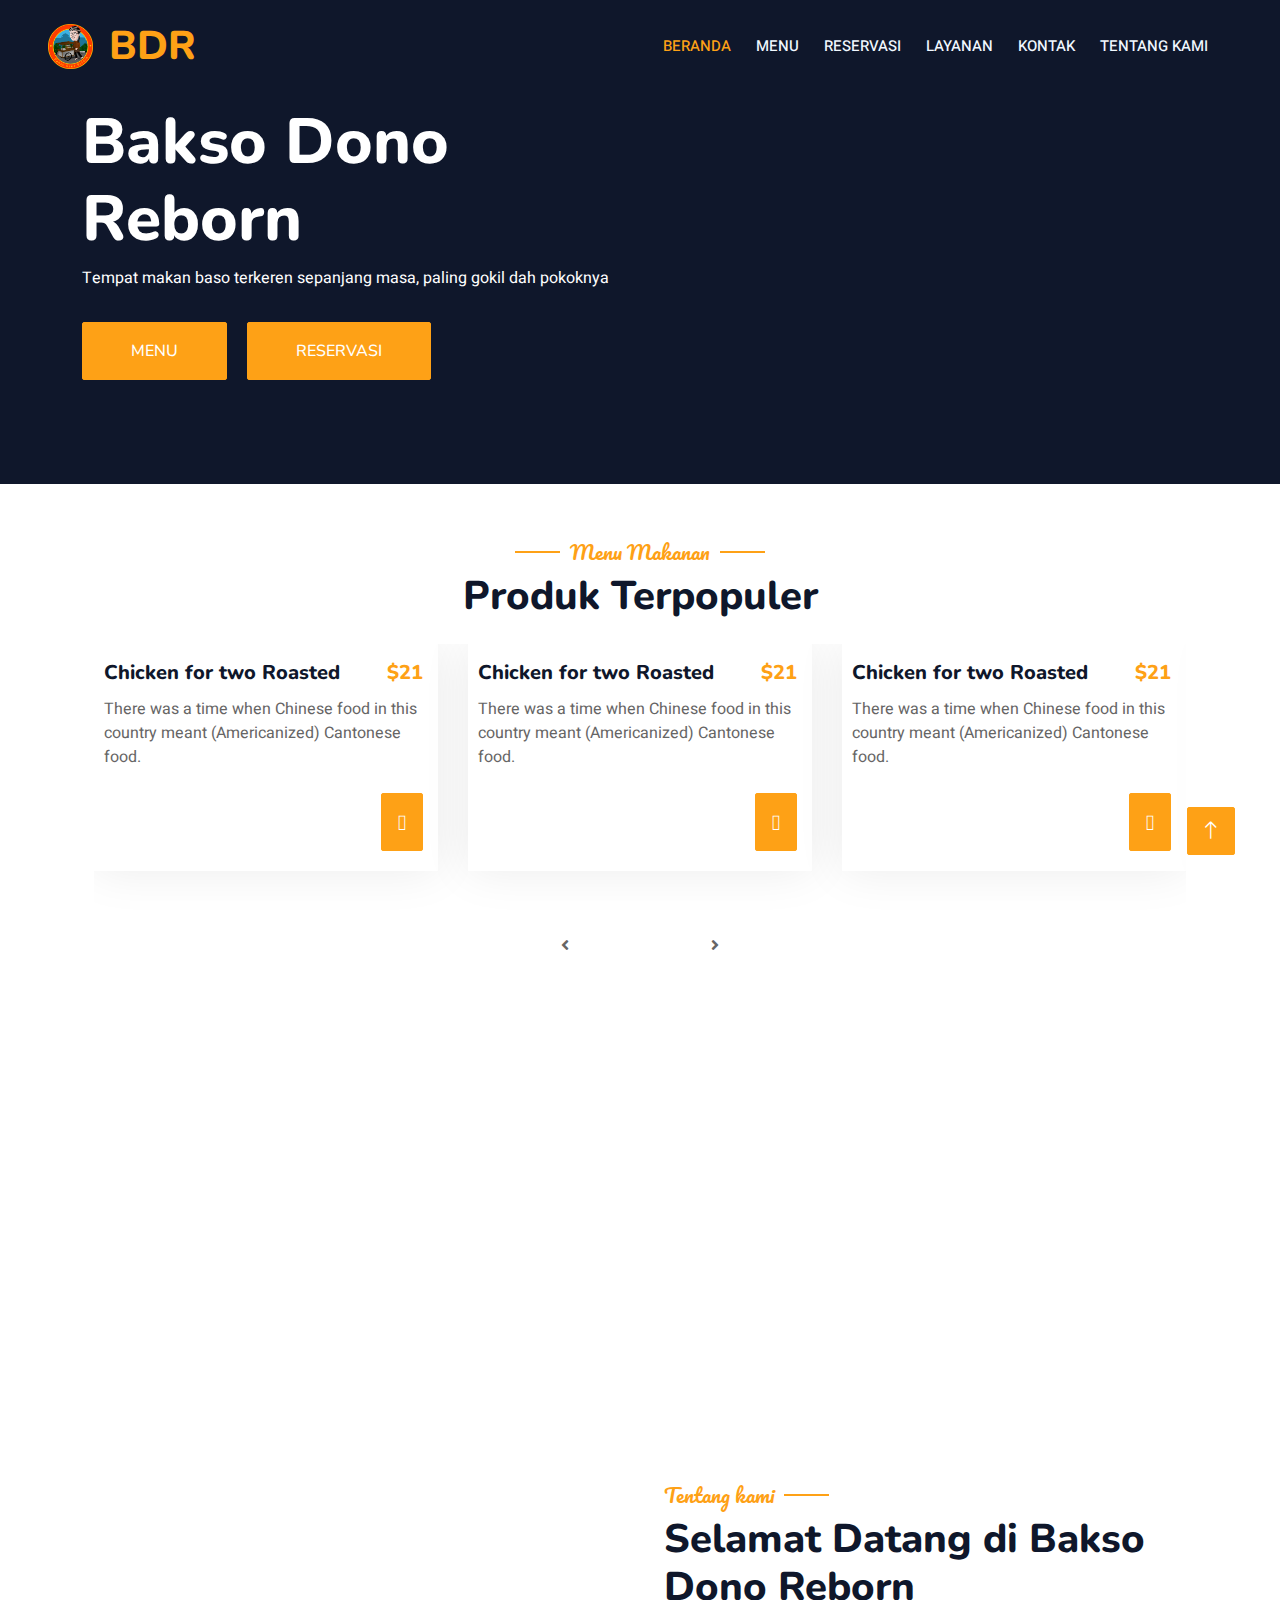
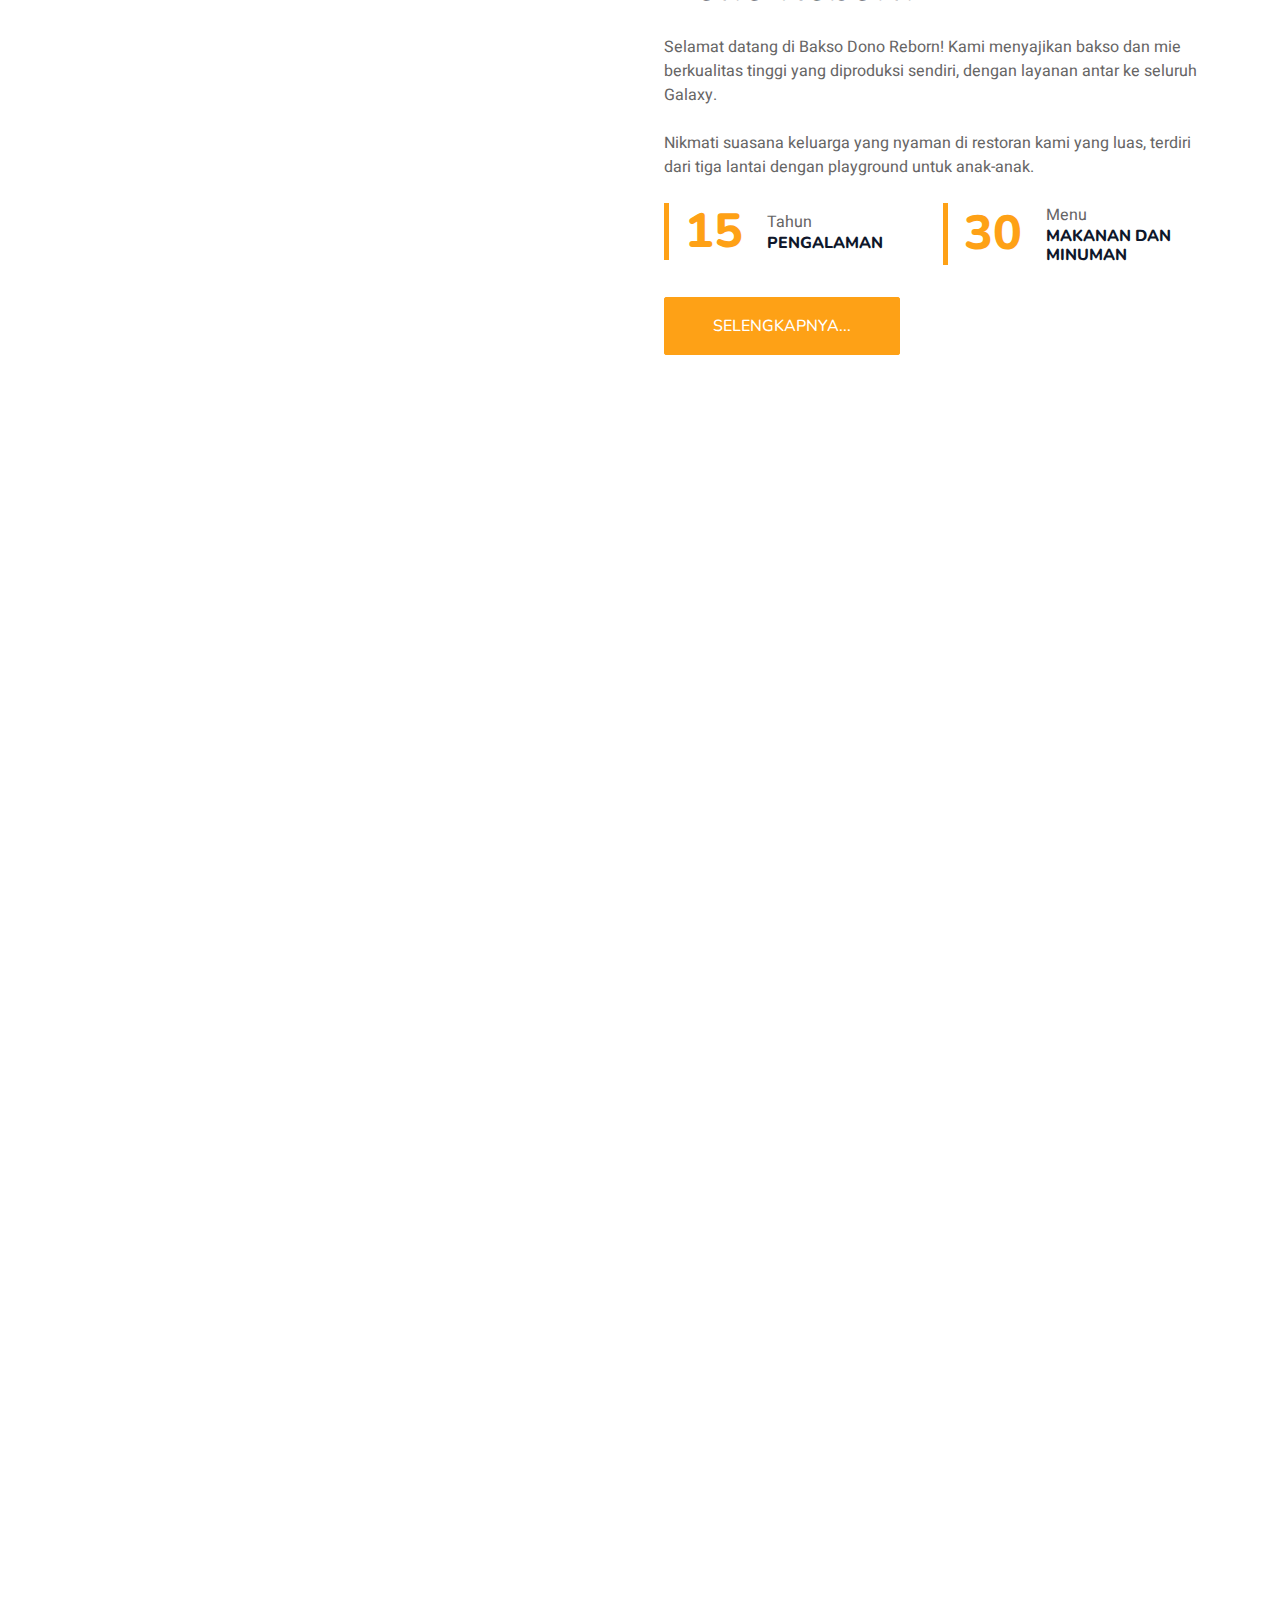
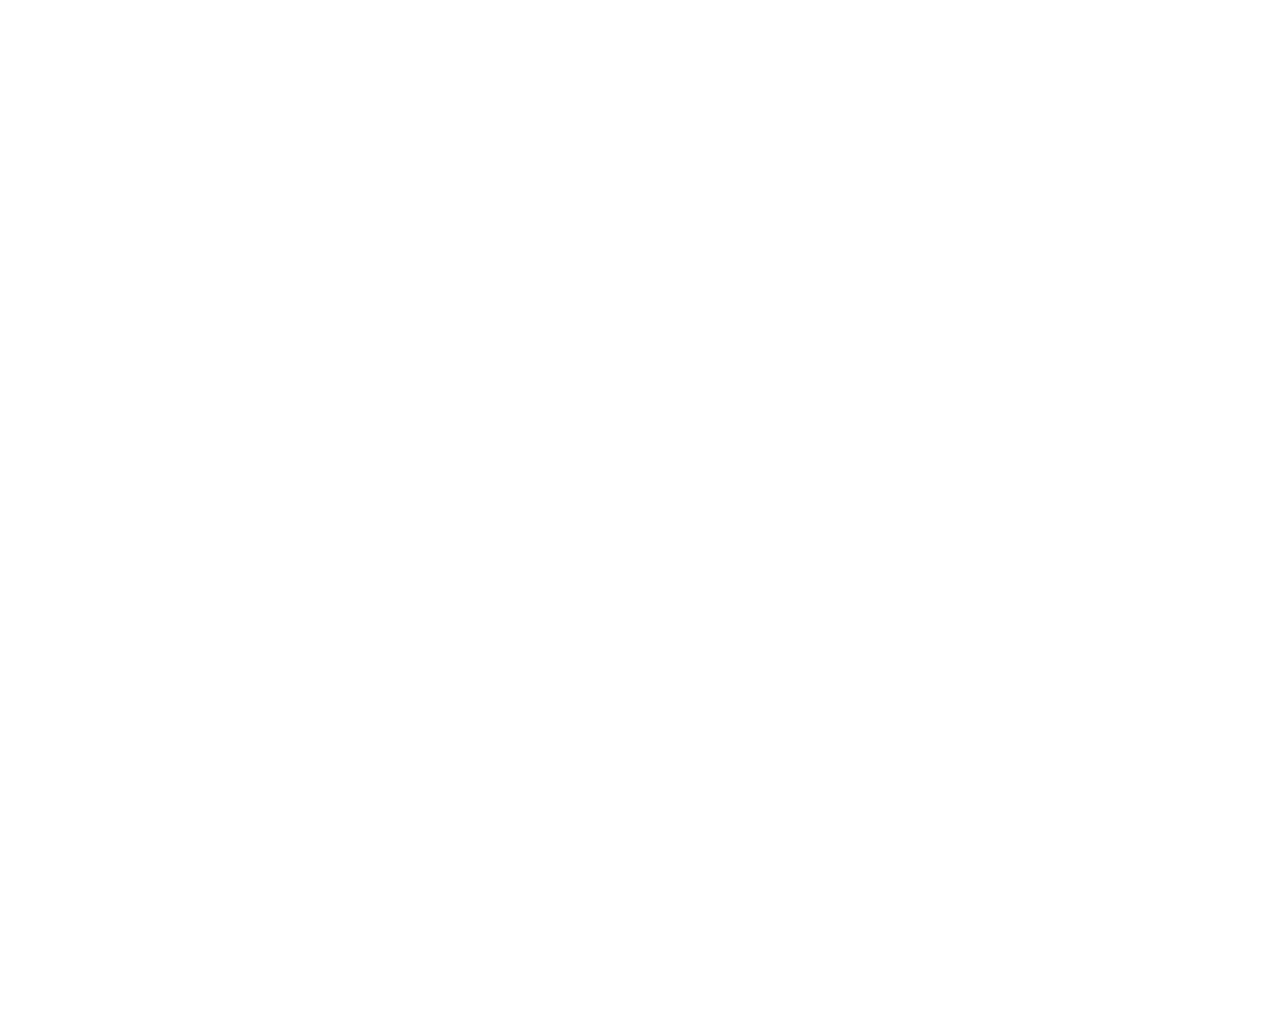
==== index.html @ 2961b0a3 "FIRST COMMIT" ====
<!DOCTYPE html>
<html lang="en">

<head>
    <meta charset="utf-8">
    <title>Restaurant BDR</title>
    <meta content="width=device-width, initial-scale=1.0" name="viewport">
    <meta content="" name="keywords">
    <meta content="" name="description">

    <!-- Favicon -->
    <link href="img/favicon.ico" rel="icon">

    <!-- Google Web Fonts -->
    <link rel="preconnect" href="https://fonts.googleapis.com">
    <link rel="preconnect" href="https://fonts.gstatic.com" crossorigin>
    <link href="https://fonts.googleapis.com/css2?family=Heebo:wght@400;500;600&family=Nunito:wght@600;700;800&family=Pacifico&display=swap" rel="stylesheet">

    <!-- Icon Font Stylesheet -->
    <link href="https://cdnjs.cloudflare.com/ajax/libs/font-awesome/5.10.0/css/all.min.css" rel="stylesheet">
    <link rel='stylesheet' href='https://maxcdn.bootstrapcdn.com/font-awesome/4.7.0/css/font-awesome.min.css'>
    <link href="https://cdn.jsdelivr.net/npm/bootstrap-icons@1.4.1/font/bootstrap-icons.css" rel="stylesheet">

    <!-- Libraries Stylesheet -->
    <link href="lib/animate/animate.min.css" rel="stylesheet">
    <link href="lib/owlcarousel/assets/owl.carousel.min.css" rel="stylesheet">
    <link href="lib/tempusdominus/css/tempusdominus-bootstrap-4.min.css" rel="stylesheet" />

    <!-- Customized Bootstrap Stylesheet -->
    <link href="css/bootstrap.min.css" rel="stylesheet">

    <!-- Template Stylesheet -->
    <link href="css/style.css" rel="stylesheet">
</head>

<body>
    <div class="container-xxl bg-white p-0">
        <!-- Spinner Start -->
        <div id="spinner" class="show bg-white position-fixed translate-middle w-100 vh-100 top-50 start-50 d-flex align-items-center justify-content-center">
            <div class="spinner-border text-primary" style="width: 3rem; height: 3rem;" role="status">
                <span class="sr-only">Loading...</span>
            </div>
        </div>
        <!-- Spinner End -->


        <!-- Navbar & Hero Start -->
        <div class="container-xxl position-relative p-0">
            <div id="navbarcontent"></div>
            <div class="container-xxl py-2 bg-dark hero-header mb-5">
                <div class="container my-5 py-5">
                    <div class="row align-items-center g-5">
                        <div class="col-lg-6 text-center text-lg-start">
                            <h1 class="display-3 text-white animated slideInLeft">Bakso Dono<br>Reborn</h1>
                            <p class="text-white animated slideInLeft mb-4 pb-2">Tempat makan baso terkeren sepanjang masa, paling gokil dah pokoknya</p>
                            <a href="" class="btn btn-primary py-sm-3 px-sm-5 me-3 ">Menu</a>
                            <a href="booking.html" class="btn btn-primary py-sm-3 px-sm-5 me-3 ">Reservasi</a>
                        </div>
                        <div class="col-lg-6 text-center text-lg-end overflow-hidden">
                            <img class="img-fluid" src="img/hero.png" alt="">
                        </div>
                    </div>
                </div>
            </div>
        </div>
        <!-- Navbar & Hero End -->

        <!-- Menu Start -->
        <div class="container-xxl py-2">
            <div class="container">
                <div class="text-center wow fadeInUp" data-wow-delay="0.1s">
                    <h5 class="section-title ff-secondary text-center text-primary fw-normal">Menu Makanan</h5>
                    <h1 class="mb-4">Produk Terpopuler</h1>
                    <div id="popularcontent" class="popularwrp"></div>
                </div>
            </div>
        </div>
        <!-- Menu End -->
         
        <!-- Service Start -->
         
        <div class="container-xxl py-5" id="layanan">
            <div class="container">
                <div class="text-center wow fadeInUp" data-wow-delay="0.1s">
                <h5 class="section-title ff-secondary text-center text-primary fw-normal">Layanan Kami</h5>
                <br/><br>
                </div>
                <div class="row g-4">
                    <div class="col-lg-3 col-sm-6 wow fadeInUp" data-wow-delay="0.1s">
                        <div class="service-item rounded pt-3">
                            <div class="p-4">
                                <i class="fa fa-3x fa-user-tie text-primary mb-4"></i>
                                <h5>Koki Ahli</h5>
                                <p>Koki Ahli kami menyajikan hidangan berkualitas tinggi dengan cita rasa autentik dan presentasi yang memukau.</p>
                            </div>
                        </div>
                    </div>
                    <div class="col-lg-3 col-sm-6 wow fadeInUp" data-wow-delay="0.3s">
                        <div class="service-item rounded pt-3">
                            <div class="p-4">
                                <i class="fa fa-3x fa-utensils text-primary mb-4"></i>
                                <h5>Makanan Berkualitas</h5>
                                <p>Makanan berkualitas menggunakan bahan terbaik, disiapkan dengan keahlian, dan cita rasa sempurna.</p>
                            </div>
                        </div>
                    </div>
                    <div class="col-lg-3 col-sm-6 wow fadeInUp" data-wow-delay="0.5s">
                        <div class="service-item rounded pt-3">
                            <div class="p-4">
                                <i class="fa fa-3x fa-qrcode text-primary mb-4"></i>
                                <h5>Order via QR</h5>
                                <p>Pesan mudah dan cepat melalui QR code di meja, tanpa perlu menunggu pelayan.</p>
                            </div>
                        </div>
                    </div>
                    <div class="col-lg-3 col-sm-6 wow fadeInUp" data-wow-delay="0.7s">
                        <div class="service-item rounded pt-3">
                            <div class="p-4">
                                <i class="fas fa-3x fa-shipping-fast text-primary mb-4"></i>
                                <h5>Pesan Antar</h5>
                                <p>Antarkan pesanan anda ke lokasi dengan gratis ongkir.</p>
                            </div>
                        </div>
                    </div>
                </div>
            </div>
        </div>
        <!-- Service End -->


        <!-- About Start -->
        <div class="container-xxl py-5" id="tentangkami">
            <div class="container">
                <div class="row g-5 align-items-center">
                    <div class="col-lg-6">
                        <div class="row g-3">
                            <div class="col-6 text-start">
                                <img class="img-fluid rounded w-100 wow zoomIn" data-wow-delay="0.1s" src="img/room3.jpg">
                            </div>
                            <div class="col-6 text-start">
                                <img class="img-fluid rounded w-75 wow zoomIn" data-wow-delay="0.3s" src="img/room1.jpg" style="margin-top: 25%;">
                            </div>
                            <div class="col-6 text-end">
                                <img class="img-fluid rounded w-75 wow zoomIn" data-wow-delay="0.5s" src="img/baso1.jpg">
                            </div>
                            <div class="col-6 text-end">
                                <img class="img-fluid rounded w-100 wow zoomIn" data-wow-delay="0.7s" src="img/baso3.jpg">
                            </div>
                        </div>
                    </div>
                    <div class="col-lg-6">
                        <h5 class="section-title ff-secondary text-start text-primary fw-normal">Tentang kami</h5>
                        <h1 class="mb-4">Selamat Datang di Bakso Dono Reborn</h1>
                        <p class="mb-4">Selamat datang di Bakso Dono Reborn! Kami menyajikan bakso dan mie berkualitas tinggi yang diproduksi sendiri, dengan layanan antar ke seluruh Galaxy.</p>
                        <p class="mb-4">Nikmati suasana keluarga yang nyaman di restoran kami yang luas, terdiri dari tiga lantai dengan playground untuk anak-anak.</p>
                        <div class="row g-4 mb-4">
                            <div class="col-sm-6">
                                <div class="d-flex align-items-center border-start border-5 border-primary px-3">
                                    <h1 class="flex-shrink-0 display-5 text-primary mb-0">15</h1>
                                    <div class="ps-4">
                                        <p class="mb-0">Tahun</p>
                                        <h6 class="text-uppercase mb-0">Pengalaman</h6>
                                    </div>
                                </div>
                            </div>
                            <div class="col-sm-6">
                                <div class="d-flex align-items-center border-start border-5 border-primary px-3">
                                    <h1 class="flex-shrink-0 display-5 text-primary mb-0">30</h1>
                                    <div class="ps-4">
                                        <p class="mb-0">Menu</p>
                                        <h6 class="text-uppercase mb-0">Makanan dan Minuman</h6>
                                    </div>
                                </div>
                            </div>
                        </div>
                        <a class="btn btn-primary py-3 px-5 mt-2" href="">Selengkapnya...</a>
                    </div>
                </div>
            </div>
        </div>
        <!-- About End -->


        <!-- Reservation Start -->
        <div class="container-xxl py-5 px-0 wow fadeInUp" data-wow-delay="0.1s">
            <div class="row g-0">
                <div class="col-md-6">
                    <div class="video">
                        <iframe class="player" src="https://www.youtube.com/embed/KyQEZmanhZ0?si=DUNO4cIarjdX7MNG" 
                        title="YouTube video player" frameborder="0" 
                        allow="accelerometer; autoplay; clipboard-write; encrypted-media; gyroscope; picture-in-picture; web-share" 
                        referrerpolicy="strict-origin-when-cross-origin" allowfullscreen></iframe>
                    </div>
                </div>
                <div class="col-md-6 bg-dark d-flex align-items-center">
                    <div class="p-5 wow fadeInUp" data-wow-delay="0.2s">
                        <h5 class="section-title ff-secondary text-start text-primary fw-normal">Reservasi</h5>
                        <h1 class="text-white mb-4">Book meja online</h1>
                        <form>
                            <div class="row g-3">
                                <div class="col-md-6">
                                    <div class="form-floating">
                                        <input type="text" class="form-control" id="name" placeholder="Nama Anda">
                                        <label for="name">Nama Anda</label>
                                    </div>
                                </div>
                                <div class="col-md-6">
                                    <div class="form-floating">
                                        <input type="email" class="form-control" id="email" placeholder="Nomor HP">
                                        <label for="email">Nomor HP</label>
                                    </div>
                                </div>
                                <div class="col-md-6">
                                    <div class="form-floating date" id="date3" data-target-input="nearest">
                                        <input type="text" class="form-control datetimepicker-input" id="datetime" placeholder="Date & Time" data-target="#date3" data-toggle="datetimepicker" />
                                        <label for="datetime">Tanggal</label>
                                    </div>
                                </div>
                                <div class="col-md-6">
                                    <div class="form-floating">
                                        <select class="form-select" id="select1">
                                          <option value="1">1</option>
                                          <option value="1">2</option>
                                          <option value="1">3</option>
                                          <option value="1">4</option>
                                          <option value="1">5</option>
                                          <option value="1">6</option>
                                          <option value="1">7</option>
                                          <option value="1">8</option>
                                          <option value="1">9</option>
                                          <option value="1">10</option>
                                          <option value="1">11</option>
                                          <option value="1">12</option>
                                          <option value="1">13</option>
                                          <option value="1">14</option>
                                          <option value="1">15</option>
                                          <option value="1">16</option>
                                          <option value="1">17</option>
                                          <option value="1">18</option>
                                          <option value="1">19</option>
                                          <option value="1">20</option>
                                          <option value="1">21</option>
                                          <option value="1">22</option>
                                          <option value="1">23</option>
                                          <option value="1">24+</option>
                                          
                                        </select>
                                        <label for="select1">Jumlah Orang</label>
                                      </div>
                                </div>
                                <div class="col-12">
                                    <div class="form-floating">
                                        <textarea class="form-control" placeholder="Special Request" id="message" style="height: 100px"></textarea>
                                        <label for="message">Spesial Request</label>
                                    </div>
                                </div>
                                <div class="col-12">
                                    <button class="btn btn-primary w-100 py-3" type="submit">Reservasi</button>
                                </div>
                            </div>
                        </form>
                    </div>
                </div>
            </div>
        </div>

        <!-- Reservation Start -->


        <!-- Team Start -->
        <div class="container-xxl pt-5 pb-3">
            <div class="container">
                <div class="text-center wow fadeInUp" data-wow-delay="0.1s">
                    <h5 class="section-title ff-secondary text-center text-primary fw-normal">Pekerja Staff</h5>
                    <h1 class="mb-5">Koki Ahli</h1>
                </div>
                <div class="row g-4">
                    <div class="col-lg-3 col-md-6 wow fadeInUp" data-wow-delay="0.1s">
                        <div class="team-item text-center rounded overflow-hidden">
                            <div class="rounded-circle overflow-hidden m-4">
                                <img class="img-fluid" src="img/team-1.jpg" alt="">
                            </div>
                            <h5 class="mb-0">Full Name</h5>
                            <small>Designation</small>
                            <div class="d-flex justify-content-center mt-3">
                                <a class="btn btn-square btn-primary mx-1" href=""><i class="fab fa-facebook-f"></i></a>
                                <a class="btn btn-square btn-primary mx-1" href=""><i class="fab fa-twitter"></i></a>
                                <a class="btn btn-square btn-primary mx-1" href=""><i class="fab fa-instagram"></i></a>
                            </div>
                        </div>
                    </div>
                    <div class="col-lg-3 col-md-6 wow fadeInUp" data-wow-delay="0.3s">
                        <div class="team-item text-center rounded overflow-hidden">
                            <div class="rounded-circle overflow-hidden m-4">
                                <img class="img-fluid" src="img/team-2.jpg" alt="">
                            </div>
                            <h5 class="mb-0">Full Name</h5>
                            <small>Designation</small>
                            <div class="d-flex justify-content-center mt-3">
                                <a class="btn btn-square btn-primary mx-1" href=""><i class="fab fa-facebook-f"></i></a>
                                <a class="btn btn-square btn-primary mx-1" href=""><i class="fab fa-twitter"></i></a>
                                <a class="btn btn-square btn-primary mx-1" href=""><i class="fab fa-instagram"></i></a>
                            </div>
                        </div>
                    </div>
                    <div class="col-lg-3 col-md-6 wow fadeInUp" data-wow-delay="0.5s">
                        <div class="team-item text-center rounded overflow-hidden">
                            <div class="rounded-circle overflow-hidden m-4">
                                <img class="img-fluid" src="img/team-3.jpg" alt="">
                            </div>
                            <h5 class="mb-0">Full Name</h5>
                            <small>Designation</small>
                            <div class="d-flex justify-content-center mt-3">
                                <a class="btn btn-square btn-primary mx-1" href=""><i class="fab fa-facebook-f"></i></a>
                                <a class="btn btn-square btn-primary mx-1" href=""><i class="fab fa-twitter"></i></a>
                                <a class="btn btn-square btn-primary mx-1" href=""><i class="fab fa-instagram"></i></a>
                            </div>
                        </div>
                    </div>
                    <div class="col-lg-3 col-md-6 wow fadeInUp" data-wow-delay="0.7s">
                        <div class="team-item text-center rounded overflow-hidden">
                            <div class="rounded-circle overflow-hidden m-4">
                                <img class="img-fluid" src="img/team-4.jpg" alt="">
                            </div>
                            <h5 class="mb-0">Full Name</h5>
                            <small>Designation</small>
                            <div class="d-flex justify-content-center mt-3">
                                <a class="btn btn-square btn-primary mx-1" href=""><i class="fab fa-facebook-f"></i></a>
                                <a class="btn btn-square btn-primary mx-1" href=""><i class="fab fa-twitter"></i></a>
                                <a class="btn btn-square btn-primary mx-1" href=""><i class="fab fa-instagram"></i></a>
                            </div>
                        </div>
                    </div>
                </div>
            </div>
        </div>
        <!-- Team End -->


        <!-- Testimonial Start -->
        <div id="feedbackcontent"></div>
        <!-- Testimonial End -->
        

        <!-- Footer Start -->
        <div id="footercontent"></div>
        <!-- Footer End -->


        <!-- Back to Top -->
        <a href="#" class="btn btn-lg btn-primary btn-lg-square back-to-top"><i class="bi bi-arrow-up"></i></a>
    </div>

    <!-- JavaScript Libraries -->
    <script src="https://code.jquery.com/jquery-3.4.1.min.js"></script>
    <script src="https://cdn.jsdelivr.net/npm/bootstrap@5.0.0/dist/js/bootstrap.bundle.min.js"></script>
    <script src="lib/wow/wow.min.js"></script>
    <script src="lib/easing/easing.min.js"></script>
    <script src="lib/waypoints/waypoints.min.js"></script>
    <script src="lib/counterup/counterup.min.js"></script>
    <script src="lib/owlcarousel/owl.carousel.min.js"></script>
    <script src="lib/tempusdominus/js/moment.min.js"></script>
    <script src="lib/tempusdominus/js/moment-timezone.min.js"></script>
    <script src="lib/tempusdominus/js/tempusdominus-bootstrap-4.min.js"></script>
    <script src="https://cdnjs.cloudflare.com/ajax/libs/jquery/3.7.1/jquery.min.js" integrity="sha512-v2CJ7UaYy4JwqLDIrZUI/4hqeoQieOmAZNXBeQyjo21dadnwR+8ZaIJVT8EE2iyI61OV8e6M8PP2/4hpQINQ/g==" crossorigin="anonymous" referrerpolicy="no-referrer"></script>
    <script>
        $(function(){
            $("#navbarcontent").load("navbar.html");
            $("#footercontent").load("footer.html");
            $("#feedbackcontent").load("feedbackcontent.html");
            $("#popularcontent").load("slider.html");
        })
    </script>
    <!-- Template Javascript -->
    <script src="js/main.js"></script>
    <script src="jquery.min.js"></script>
    <script src="lib/owlcarousel/owl.carousel.min.js"></script>
</body>

</html>
---- css/style.css ----
/********** Template CSS **********/
:root {
    --primary: #FEA116;
    --light: #F1F8FF;
    --dark: #0F172B;
}

html {
    scroll-behavior: smooth;
}

.ff-secondary {
    font-family: 'Pacifico', cursive;
}

.fw-medium {
    font-weight: 600 !important;
}

.fw-semi-bold {
    font-weight: 700 !important;
}

.back-to-top {
    position: fixed;
    display: none;
    right: 45px;
    bottom: 45px;
    z-index: 99;
}


/*** Spinner ***/
#spinner {
    opacity: 0;
    visibility: hidden;
    transition: opacity .5s ease-out, visibility 0s linear .5s;
    z-index: 99999;
}

#spinner.show {
    transition: opacity .5s ease-out, visibility 0s linear 0s;
    visibility: visible;
    opacity: 1;
}


/*** Button ***/
.btn {
    font-family: 'Nunito', sans-serif;
    font-weight: 500;
    text-transform: uppercase;
    transition: .5s;
}

.btn.btn-primary,
.btn.btn-secondary {
    color: #FFFFFF;
}

.btn-square {
    width: 38px;
    height: 38px;
}

.btn-sm-square {
    width: 32px;
    height: 32px;
}

.btn-lg-square {
    width: 48px;
    height: 48px;
}

.btn-square,
.btn-sm-square,
.btn-lg-square {
    padding: 0;
    display: flex;
    align-items: center;
    justify-content: center;
    font-weight: normal;
    border-radius: 2px;
}


/*** Navbar ***/
.navbar-dark .navbar-nav .nav-link {
    position: relative;
    margin-left: 25px;
    padding: 35px 0;
    font-size: 15px;
    color: var(--light) !important;
    text-transform: uppercase;
    font-weight: 500;
    outline: none;
    transition: .5s;
}

.sticky-top.navbar-dark .navbar-nav .nav-link {
    padding: 20px 0;
}

.navbar-dark .navbar-nav .nav-link:hover,
.navbar-dark .navbar-nav .nav-link.active {
    color: var(--primary) !important;
}

.navbar-dark .navbar-brand img {
    max-height: 60px;
    transition: .5s;
}

.sticky-top.navbar-dark .navbar-brand img {
    max-height: 45px;
}

@media (max-width: 991.98px) {
    .sticky-top.navbar-dark {
        position: relative;
    }

    .navbar-dark .navbar-collapse {
        margin-top: 15px;
        border-top: 1px solid rgba(255, 255, 255, .1)
    }

    .navbar-dark .navbar-nav .nav-link,
    .sticky-top.navbar-dark .navbar-nav .nav-link {
        padding: 10px 0;
        margin-left: 0;
    }

    .navbar-dark .navbar-brand img {
        max-height: 45px;
    }
}

@media (min-width: 992px) {
    .navbar-dark {
        position: absolute;
        width: 100%;
        top: 0;
        left: 0;
        z-index: 999;
        background: transparent !important;
    }
    
    .sticky-top.navbar-dark {
        position: fixed;
        background: var(--dark) !important;
    }
}


/*** Hero Header ***/
.hero-header {
    background: linear-gradient(rgba(15, 23, 43, .9), rgba(15, 23, 43, .9)), url(../img/bg-hero.jpg);
    background-position: center center;
    background-repeat: no-repeat;
    background-size: cover;
}

.hero-header img {
    animation: imgRotate 50s linear infinite;
}

@keyframes imgRotate { 
    100% { 
        transform: rotate(360deg); 
    } 
}

.breadcrumb-item + .breadcrumb-item::before {
    color: rgba(255, 255, 255, .5);
}


/*** Section Title ***/
.section-title {
    position: relative;
    display: inline-block;
}

.section-title::before {
    position: absolute;
    content: "";
    width: 45px;
    height: 2px;
    top: 50%;
    left: -55px;
    margin-top: -1px;
    background: var(--primary);
}

.section-title::after {
    position: absolute;
    content: "";
    width: 45px;
    height: 2px;
    top: 50%;
    right: -55px;
    margin-top: -1px;
    background: var(--primary);
}

.section-title.text-start::before,
.section-title.text-end::after {
    display: none;
}


/*** Service ***/
.service-item {
    box-shadow: 0 0 45px rgba(0, 0, 0, .08);
    transition: .5s;
}
/* 
.service-item:hover {
    background: var(--primary);
} */

.service-item * {
    transition: .5s;
}

/* .service-item:hover * {
    color: var(--dark) !important;
} */


/*** Food Menu ***/
.nav-pills .nav-item .active {
    border-bottom: 2px solid var(--primary);
}


/*** Youtube Video ***/
.video {
    position: relative;
    height: 100%;
    min-height: 225px;
    /* background: linear-gradient(rgba(15, 23, 43, .1), rgba(15, 23, 43, .1)), url(../img/video.jpg); */
    background-position: center center;
    background-repeat: no-repeat;
    background-size: cover;
}

.player {
    aspect-ratio: 16 / 14;
    width: 100%;
}

.video .btn-play {
    position: absolute;
    z-index: 3;
    top: 50%;
    left: 50%;
    transform: translateX(-50%) translateY(-50%);
    box-sizing: content-box;
    display: block;
    width: 32px;
    height: 44px;
    border-radius: 50%;
    border: none;
    outline: none;
    padding: 18px 20px 18px 28px;
}

.video .btn-play:before {
    content: "";
    position: absolute;
    z-index: 0;
    left: 50%;
    top: 50%;
    transform: translateX(-50%) translateY(-50%);
    display: block;
    width: 100px;
    height: 100px;
    background: var(--primary);
    border-radius: 50%;
    animation: pulse-border 1500ms ease-out infinite;
}

.video .btn-play:after {
    content: "";
    position: absolute;
    z-index: 1;
    left: 50%;
    top: 50%;
    transform: translateX(-50%) translateY(-50%);
    display: block;
    width: 100px;
    height: 100px;
    background: var(--primary);
    border-radius: 50%;
    transition: all 200ms;
}

.video .btn-play img {
    position: relative;
    z-index: 3;
    max-width: 100%;
    width: auto;
    height: auto;
}

.video .btn-play span {
    display: block;
    position: relative;
    z-index: 3;
    width: 0;
    height: 0;
    border-left: 32px solid var(--dark);
    border-top: 22px solid transparent;
    border-bottom: 22px solid transparent;
}

@keyframes pulse-border {
    0% {
        transform: translateX(-50%) translateY(-50%) translateZ(0) scale(1);
        opacity: 1;
    }

    100% {
        transform: translateX(-50%) translateY(-50%) translateZ(0) scale(1.5);
        opacity: 0;
    }
}

#videoModal {
    z-index: 99999;
}

#videoModal .modal-dialog {
    position: relative;
    max-width: 800px;
    margin: 60px auto 0 auto;
}

#videoModal .modal-body {
    position: relative;
    padding: 0px;
}

#videoModal .close {
    position: absolute;
    width: 30px;
    height: 30px;
    right: 0px;
    top: -30px;
    z-index: 999;
    font-size: 30px;
    font-weight: normal;
    color: #FFFFFF;
    background: #000000;
    opacity: 1;
}


/*** Team ***/
.team-item {
    box-shadow: 0 0 45px rgba(0, 0, 0, .08);
    height: calc(100% - 38px);
    transition: .5s;
}

.team-item img {
    transition: .5s;
}

.team-item:hover img {
    transform: scale(1.1);
}

.team-item:hover {
    height: 100%;
}

.team-item .btn {
    border-radius: 38px 38px 0 0;
}


/*** Testimonial ***/
.testimonial-carousel .owl-item .testimonial-item,
.testimonial-carousel .owl-item.center .testimonial-item * {
    transition: .5s;
}

.testimonial-carousel .owl-item.center .testimonial-item {
    background: var(--primary) !important;
    border-color: var(--primary) !important;
}

.testimonial-carousel .owl-item.center .testimonial-item * {
    color: var(--light) !important;
}

.testimonial-carousel .owl-dots {
    margin-top: 24px;
    display: flex;
    align-items: flex-end;
    justify-content: center;
}

.testimonial-carousel .owl-dot {
    position: relative;
    display: inline-block;
    margin: 0 5px;
    width: 15px;
    height: 15px;
    border: 1px solid #CCCCCC;
    border-radius: 15px;
    transition: .5s;
}

.testimonial-carousel .owl-dot.active {
    background: var(--primary);
    border-color: var(--primary);
}


/*** Footer ***/
.footer .btn.btn-social {
    margin-right: 5px;
    width: 35px;
    height: 35px;
    display: flex;
    align-items: center;
    justify-content: center;
    color: var(--light);
    border: 1px solid #FFFFFF;
    border-radius: 35px;
    transition: .3s;
}

.footer .btn.btn-social:hover {
    color: var(--primary);
}

.footer .btn.btn-link {
    display: block;
    margin-bottom: 5px;
    padding: 0;
    text-align: left;
    color: #FFFFFF;
    font-size: 15px;
    font-weight: normal;
    text-transform: capitalize;
    transition: .3s;
}

.footer .btn.btn-link::before {
    position: relative;
    content: "\f105";
    font-family: "Font Awesome 5 Free";
    font-weight: 900;
    margin-right: 10px;
}

.footer .btn.btn-link:hover {
    letter-spacing: 1px;
    box-shadow: none;
}

.footer .copyright {
    padding: 25px 0;
    font-size: 15px;
    border-top: 1px solid rgba(256, 256, 256, .1);
}

.footer .copyright a {
    color: var(--light);
}

.footer .footer-menu a {
    margin-right: 15px;
    padding-right: 15px;
    border-right: 1px solid rgba(255, 255, 255, .1);
}

.footer .footer-menu a:last-child {
    margin-right: 0;
    padding-right: 0;
    border-right: none;
}
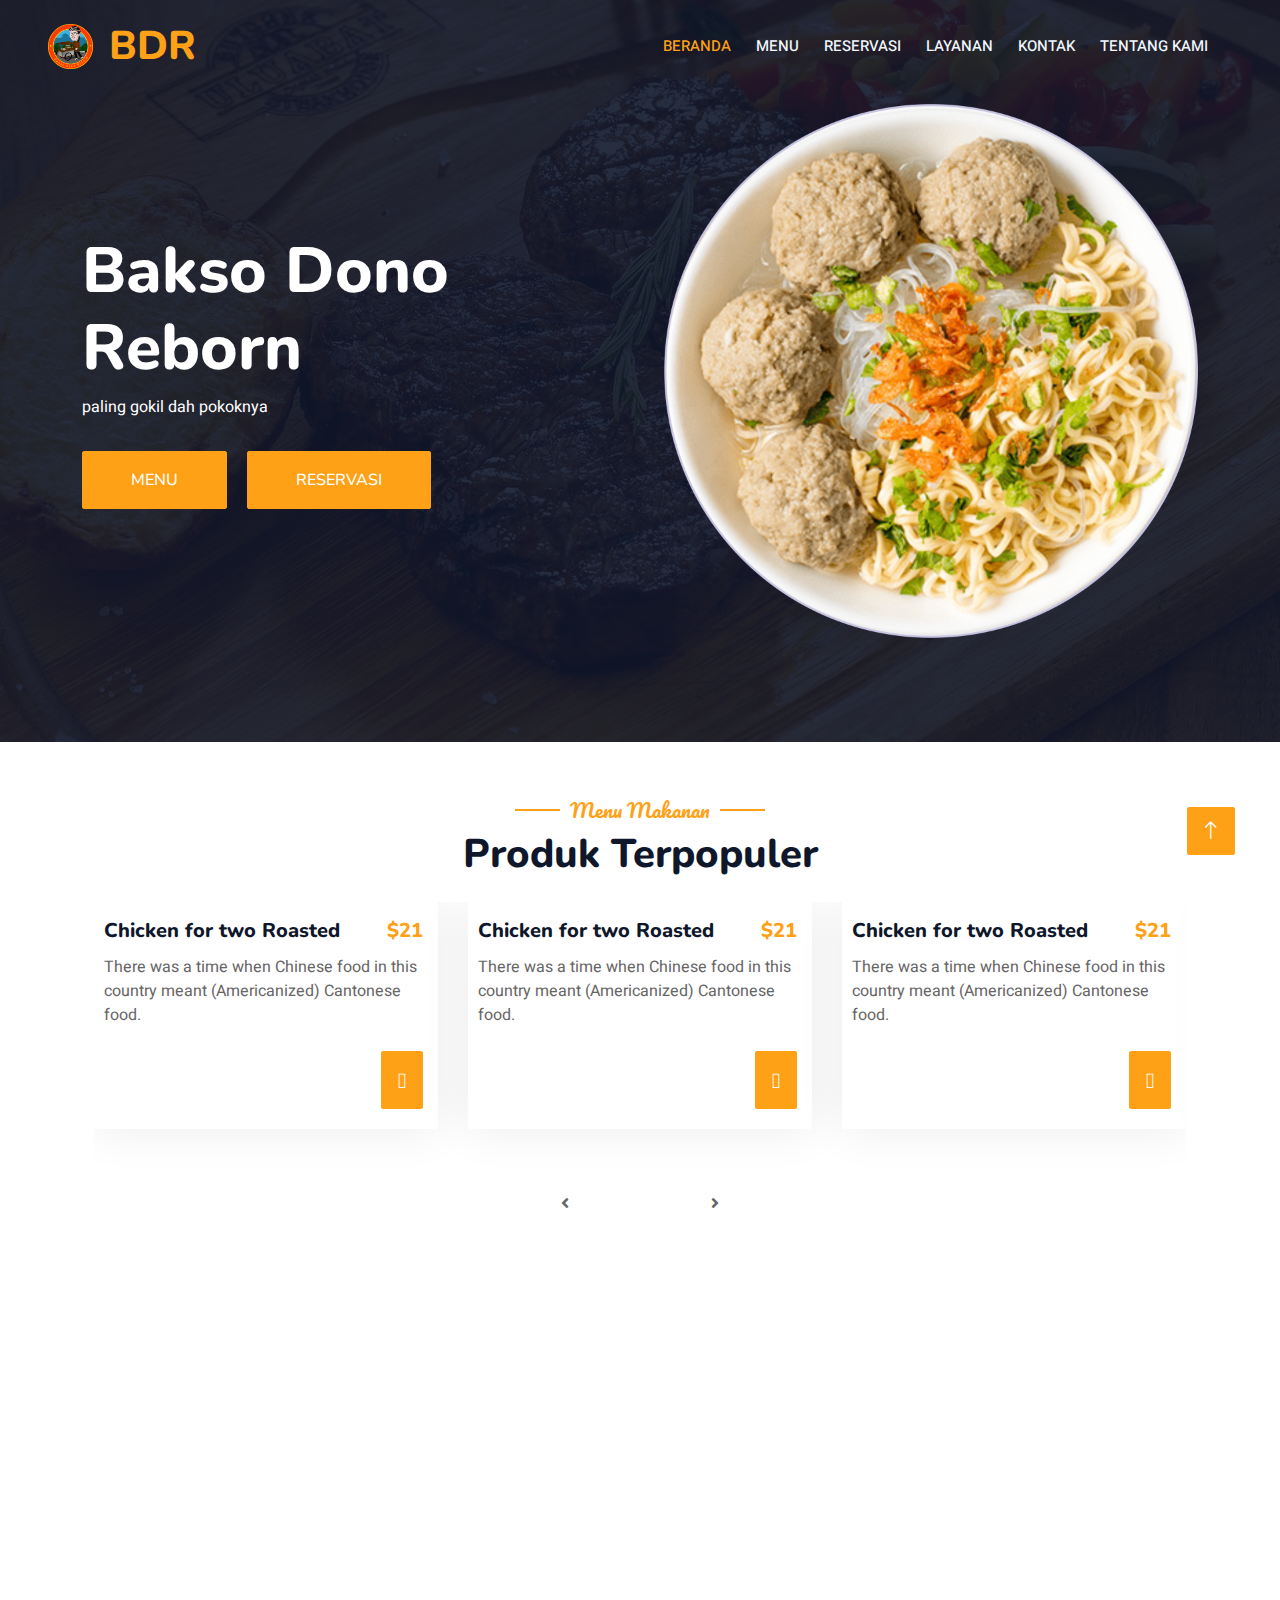
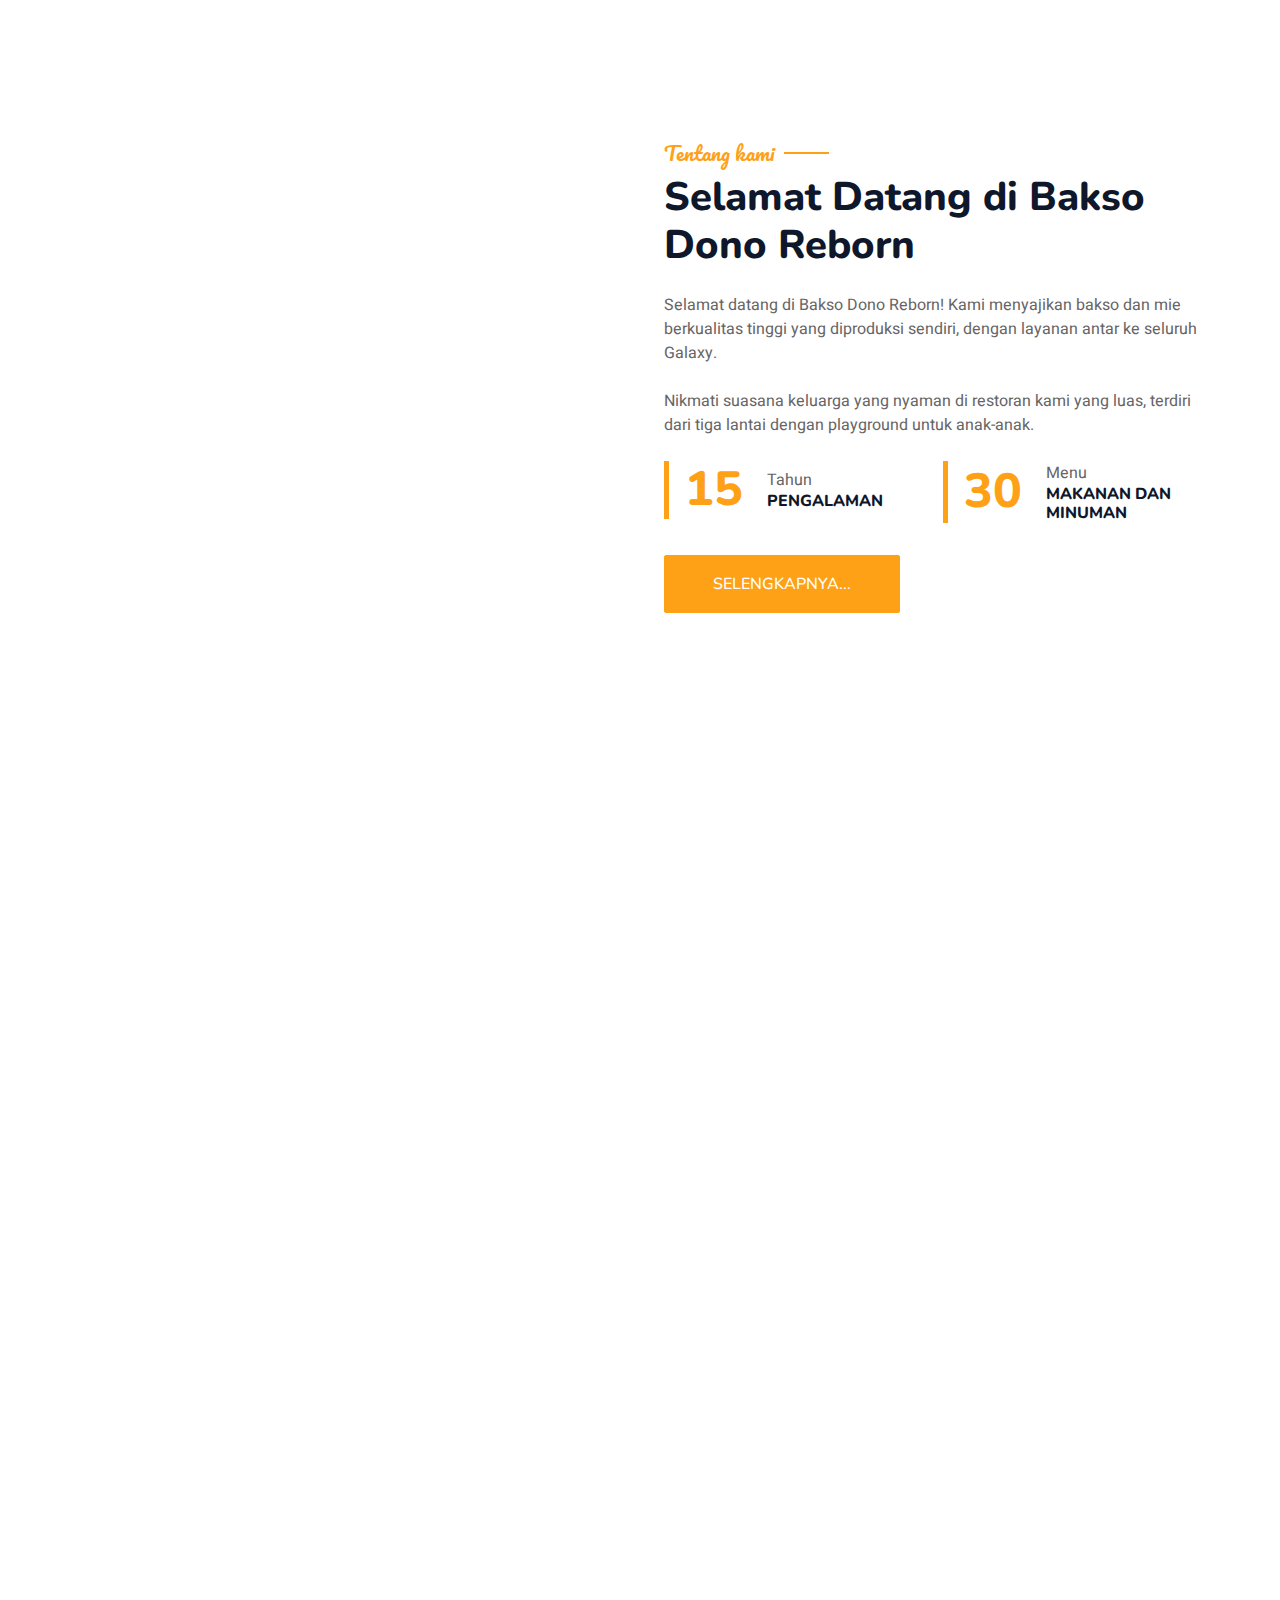
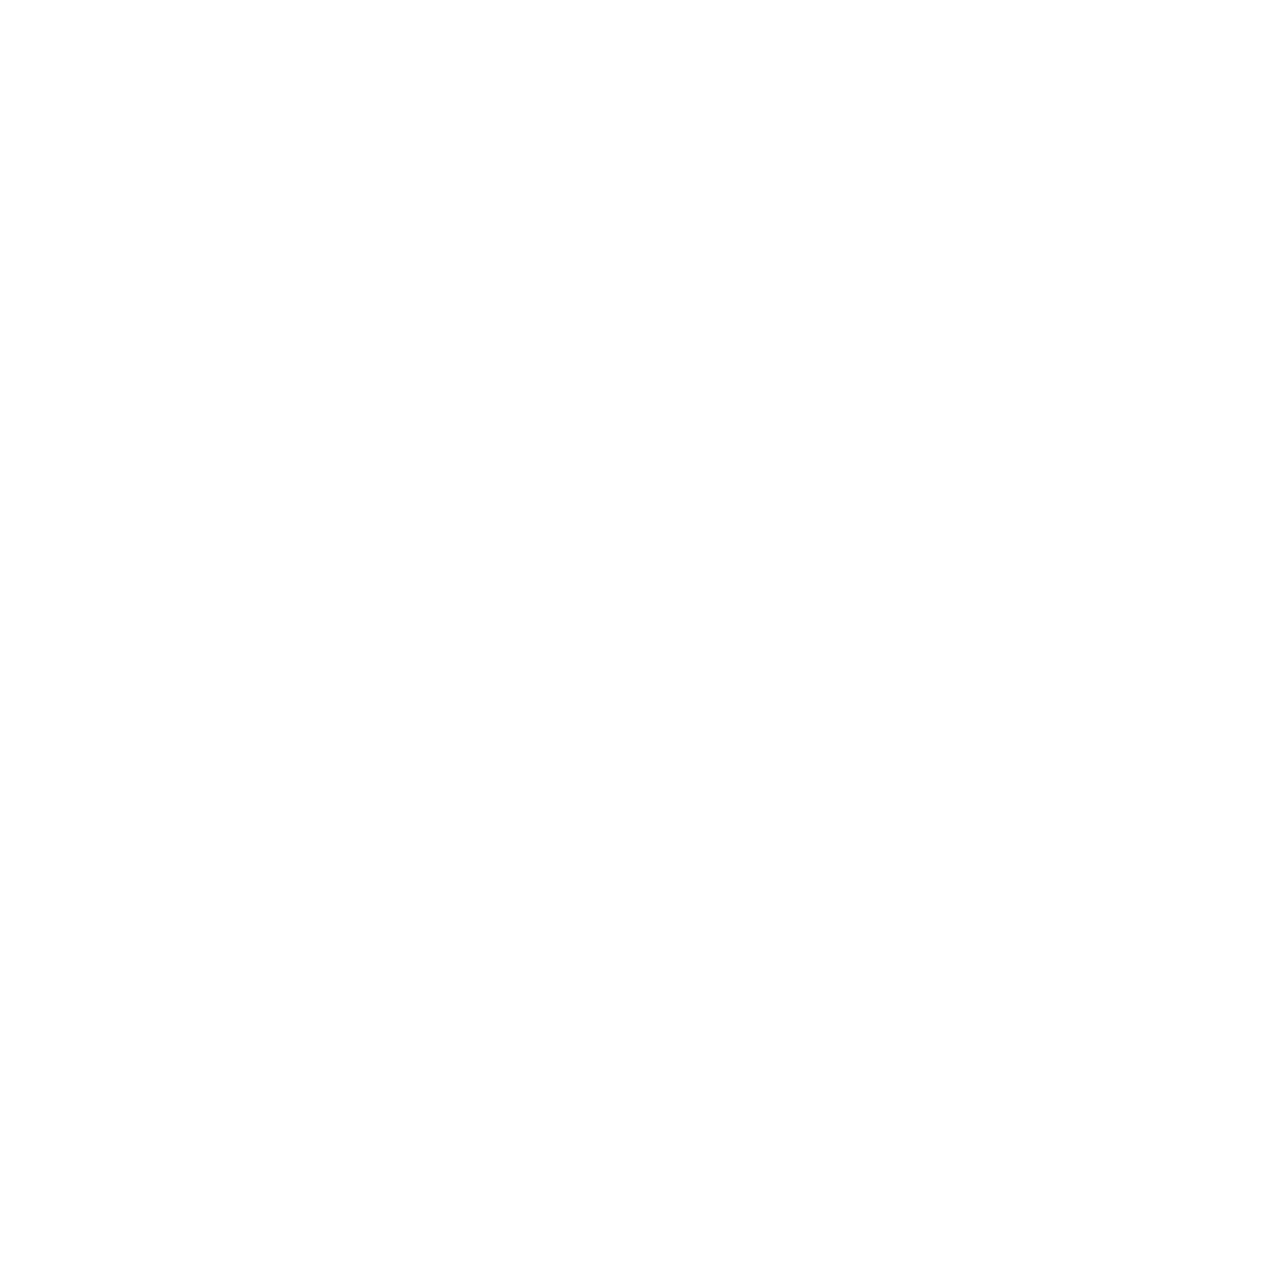
==== commit 2d8b60aa: "index.html" ====
--- a/index.html
+++ b/index.html
@@ -52,7 +52,7 @@
                     <div class="row align-items-center g-5">
                         <div class="col-lg-6 text-center text-lg-start">
                             <h1 class="display-3 text-white animated slideInLeft">Bakso Dono<br>Reborn</h1>
-                            <p class="text-white animated slideInLeft mb-4 pb-2">Tempat makan baso terkeren sepanjang masa, paling gokil dah pokoknya</p>
+                            <p class="text-white animated slideInLeft mb-4 pb-2">paling gokil dah pokoknya</p>
                             <a href="" class="btn btn-primary py-sm-3 px-sm-5 me-3 ">Menu</a>
                             <a href="booking.html" class="btn btn-primary py-sm-3 px-sm-5 me-3 ">Reservasi</a>
                         </div>
@@ -377,4 +377,4 @@
     <script src="lib/owlcarousel/owl.carousel.min.js"></script>
 </body>
 
-</html>+</html>
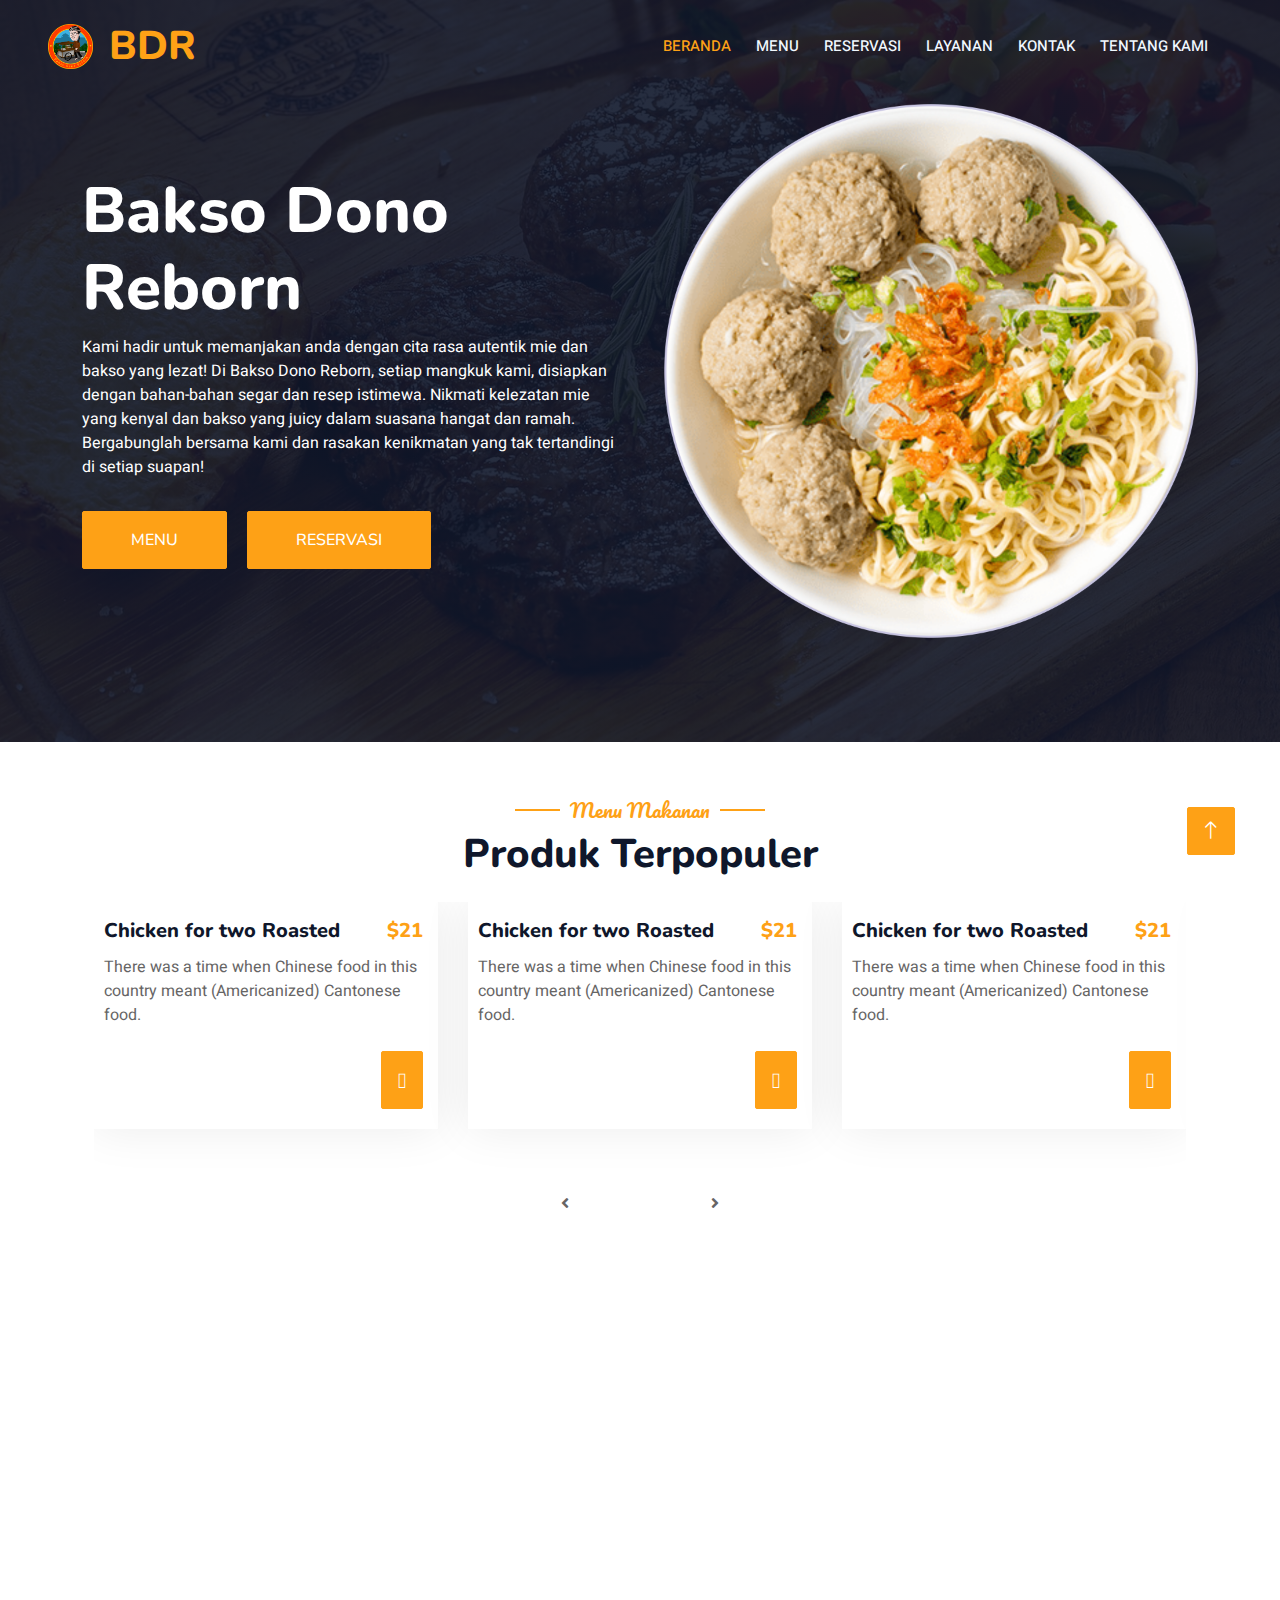
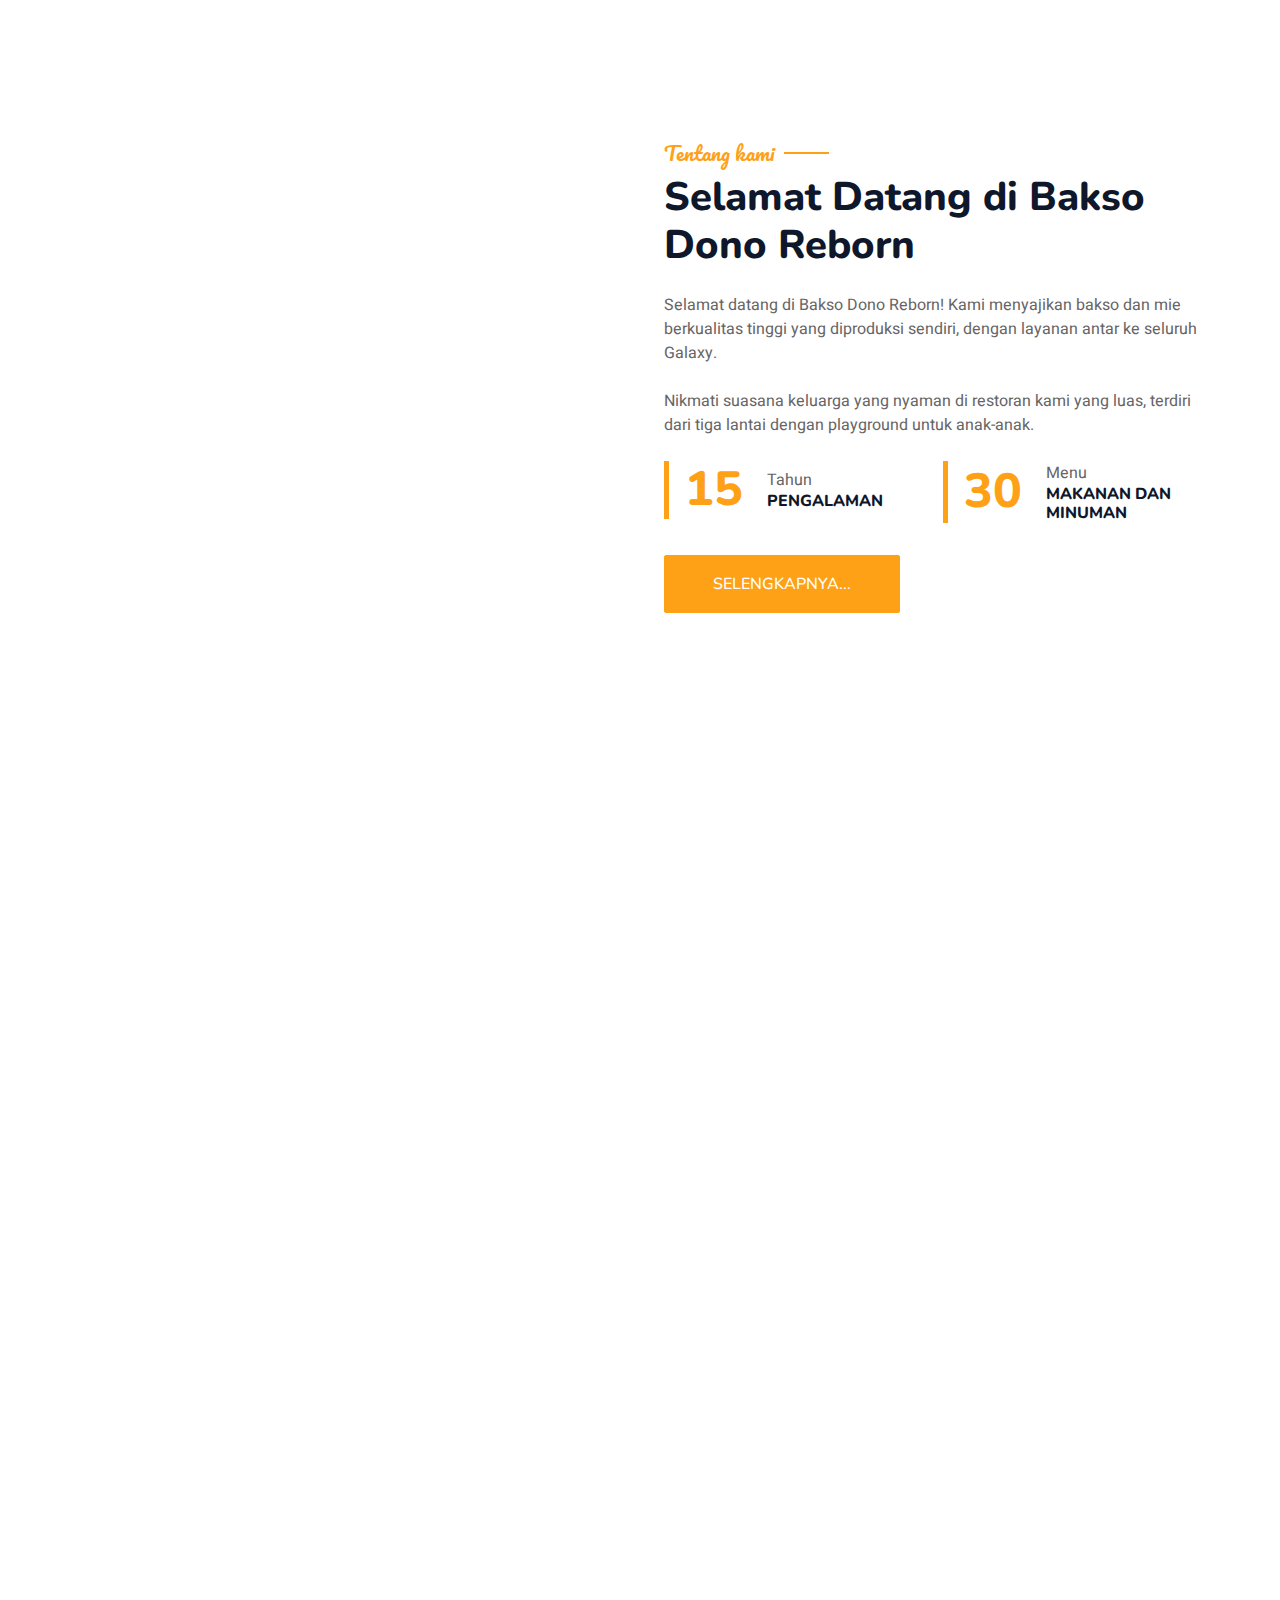
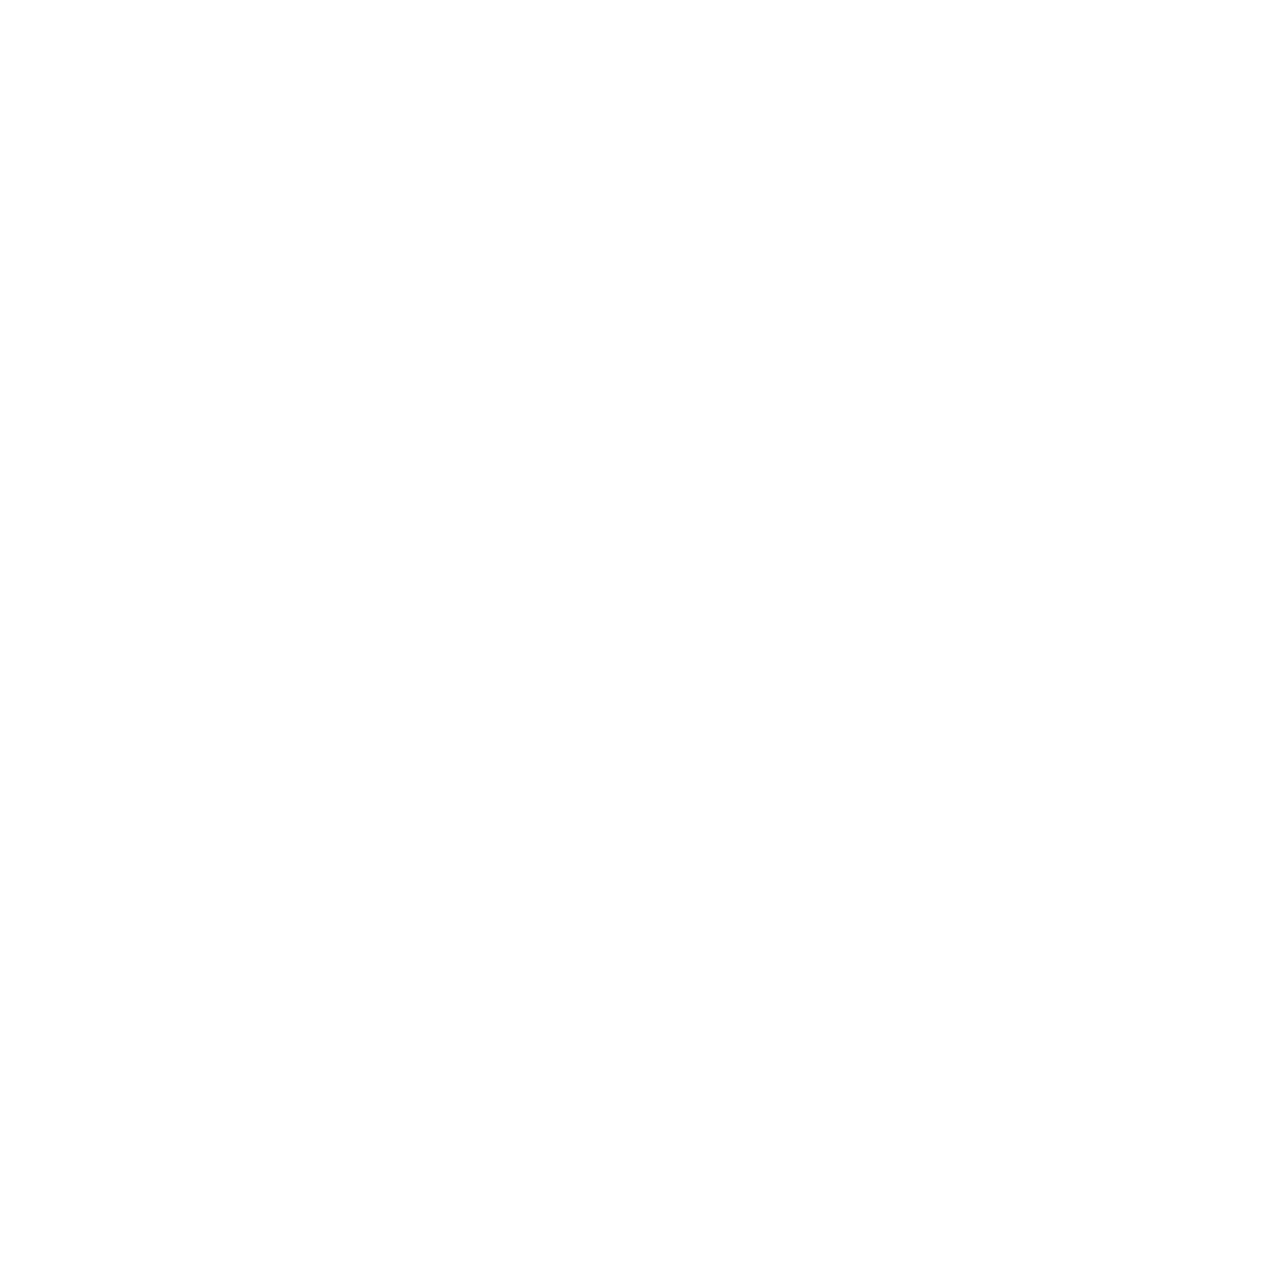
==== commit b6f294f5: "index.html" ====
--- a/index.html
+++ b/index.html
@@ -52,7 +52,7 @@
                     <div class="row align-items-center g-5">
                         <div class="col-lg-6 text-center text-lg-start">
                             <h1 class="display-3 text-white animated slideInLeft">Bakso Dono<br>Reborn</h1>
-                            <p class="text-white animated slideInLeft mb-4 pb-2">paling gokil dah pokoknya</p>
+                            <p class="text-white animated slideInLeft mb-4 pb-2">Kami hadir untuk memanjakan anda dengan cita rasa autentik mie dan bakso yang lezat! Di Bakso Dono Reborn, setiap mangkuk kami, disiapkan dengan bahan-bahan segar dan resep istimewa. Nikmati kelezatan mie yang kenyal dan bakso yang juicy dalam suasana hangat dan ramah. Bergabunglah bersama kami dan rasakan kenikmatan yang tak tertandingi di setiap suapan!</p>
                             <a href="" class="btn btn-primary py-sm-3 px-sm-5 me-3 ">Menu</a>
                             <a href="booking.html" class="btn btn-primary py-sm-3 px-sm-5 me-3 ">Reservasi</a>
                         </div>
